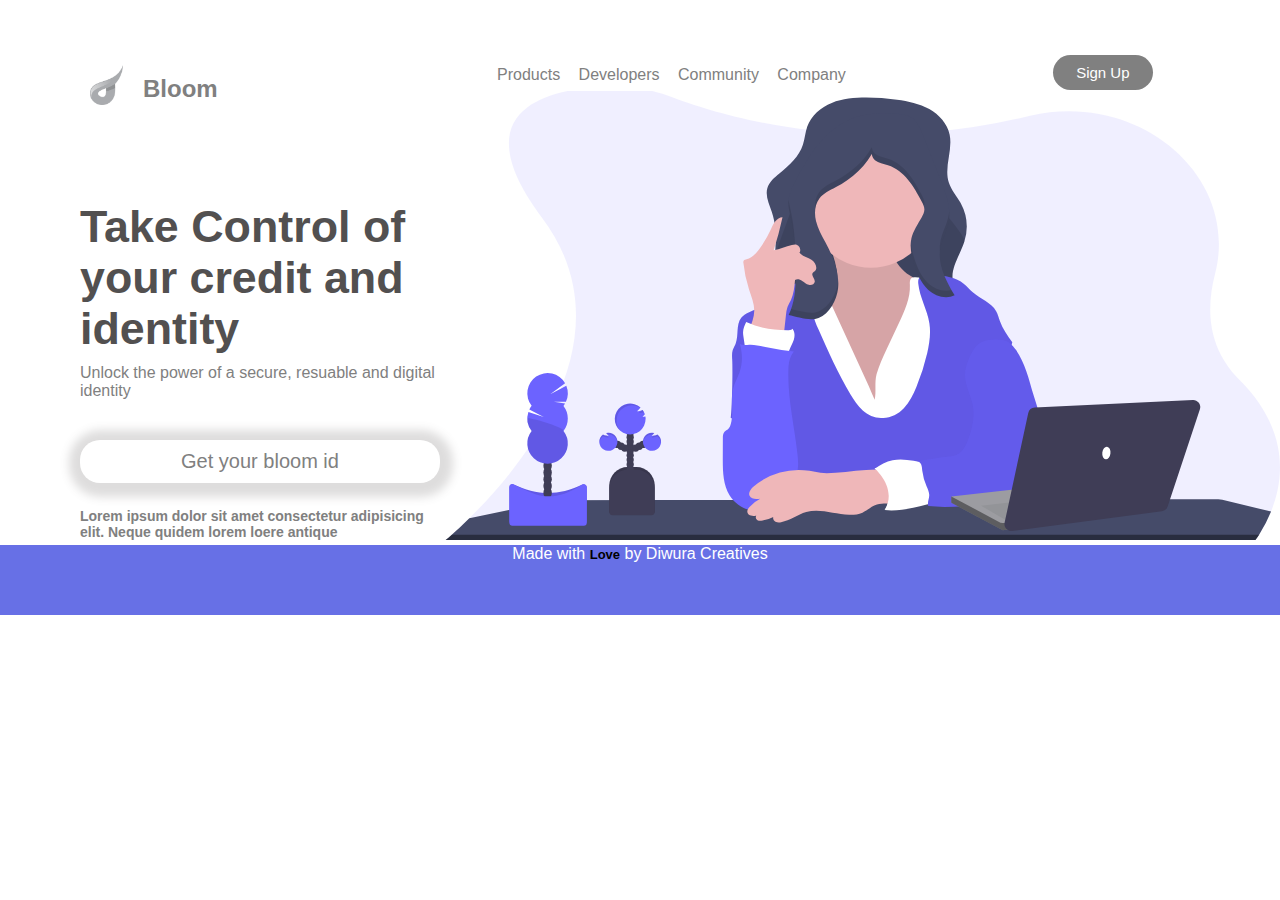
==== ui 2/index.html @ 96a67ce7 "first commit" ====
<!DOCTYPE html>
<html lang="en">
<head>
    <meta charset="UTF-8">
    <meta http-equiv="X-UA-Compatible" content="IE=edge">
    <meta name="viewport" content="width=device-width, initial-scale=1.0">
    <title>UI design 2</title>
    <link rel="stylesheet" href="style.css">
</head>
<body>
    <nav>
        <div class="logo">
          <img src="./ui.png">
          <div class="note">
         <h2>Bloom</h2>
          </div>
        </div>
        <div class="nav-bar">
          <ul>
              <li><a href="#">Products</a></li>
              <li><a href="#">Developers</a></li>
              <li><a href="#">Community</a></li>
              <li><a href="#">Company</a></li>
          </ul>
        </div>
        <button class="signup">
            Sign Up
        </button>
    </nav>
    <section>
        <div class="box-1">
            <h1>Take Control of your credit and identity</h1>
            <p>Unlock the power of a secure, resuable and digital identity</p>
            <div class="input">
           <button class="btn">Get your bloom id</button>
           </div>
           <h5>Lorem ipsum dolor sit amet consectetur adipisicing elit. Neque quidem lorem loere antique</h5>
            </div>
            </div>
           <div class="box-2">
            </div>
    </section>
    <footer>
        <p>Made with <span style="font-weight: 600; font-size: small; color: black;">Love</span> by Diwura Creatives</p>
    </footer>
</body>
</html>
---- ui 2/style.css ----
*{
    margin: 0;
    padding: 0;
    box-sizing: border-box;
}
body{
    font-family: Verdana, Geneva, Tahoma, sans-serif;
}
section{
    display: flex;
    width: 100%;
}
nav{
    height: auto;
    width: 100%;
    margin-top: 5px;
    display: flex;
}
.logo{
    height: 40px;
    width: 50px;
    margin-left: 90px;
    margin-top: 30px;
    display: flex;
}
img{
    height: 40px;
    width: 100%;
    margin-top: 30px;
}
.logo .note{
    margin-left: 20px;
    margin-top: 40px;
}
.logo .note h2{
    color: gray;
    font-weight: 600;
}
.logo .note h2:hover{
    color: black;
}

.nav-bar{
   margin-left: 350px;
   margin-top: 54px;
}
.nav-bar ul{
    list-style: none;
}
.nav-bar ul li{
    display: inline-flex;
    padding: 7px;
}
.nav-bar ul li a{
    text-decoration: none;
    color: gray;
}
.nav-bar ul li a:hover{
    color: black;
}
button{
    margin-top: 50px;
    margin-left: 200px;
    height: 35px;
    width: 100px;
    background-color: gray;
    color: white;
    border-radius: 20px;
    border: none;
    font-size: 15px;
    text-align: center;
}
button:hover{
    background-color: black;
}
.box-1{
    width: 30%;
    margin-top: 110px;
    margin-left: 80px;
}
.box-1 h1{
    font-family: sans-serif;
    font-weight: 700;
    font-size: 2.8rem;
    color: rgb(82, 80, 80);
}
.box-1 p{
   color: gray;
   margin-top: 10px;
   font-size: 16px;
}
.box-1 .input{
    margin-top: -10px;
    font-size: 1.8rem;
    width: 100%;
    margin-left: -200px;
}
 .btn{
     color: gray;
    width: 100%;
    height: 43px;
    background-color: white;
    border-radius: 20px;
    border: none;
    box-shadow: 1px 2px 10px 12px rgba(92, 86, 86, 0.2);
    font-size: 20px;
}
.box-1 h5{
    margin-top: 25px;
    font-family: sans-serif;
    font-size: 14px;
    color: gray;
}
.box-2{
    width: 70%;
    height: auto;
    background: url('./undraw_teacher_35j2.svg');
    background-repeat: no-repeat;
    background-size: cover;
    background-position: center;
    color: whitesmoke;
}
footer{
    margin-top: 5px;
    height: 70px;
    width: 100%;
    color: #fff;
    font-size: 16px;
    text-align: center;
    background-color: rgb(103, 112, 230);
}
foo
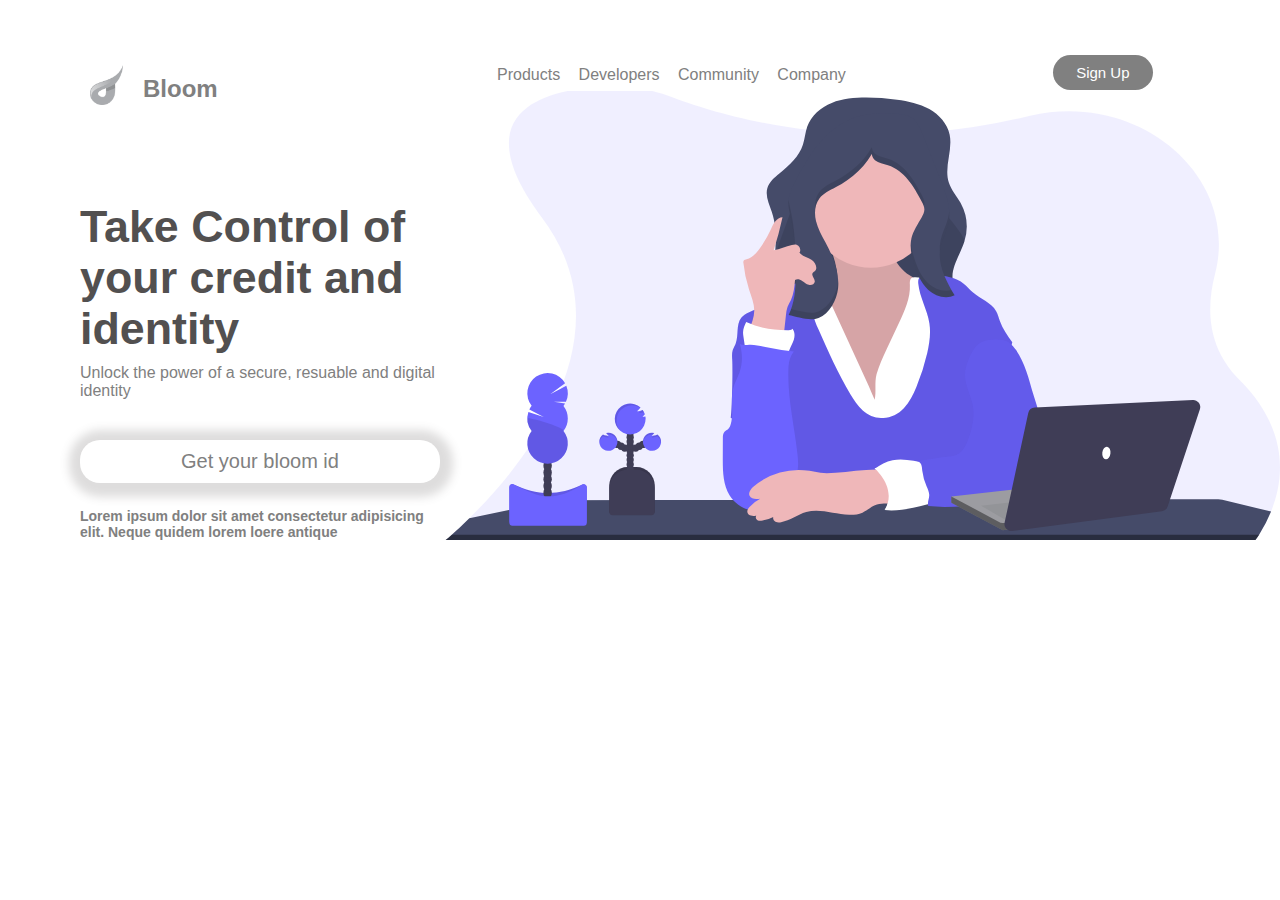
==== commit fb39274c: "deleted the index file" ====
--- a/ui 2/index.html
+++ b/ui 2/index.html
@@ -40,8 +40,5 @@
            <div class="box-2">
             </div>
     </section>
-    <footer>
-        <p>Made with <span style="font-weight: 600; font-size: small; color: black;">Love</span> by Diwura Creatives</p>
-    </footer>
-</body>
+   </body>
 </html>--- a/ui 2/style.css
+++ b/ui 2/style.css
@@ -127,6 +127,5 @@
     color: #fff;
     font-size: 16px;
     text-align: center;
-    background-color: rgb(103, 112, 230);
+    
 }
-foo